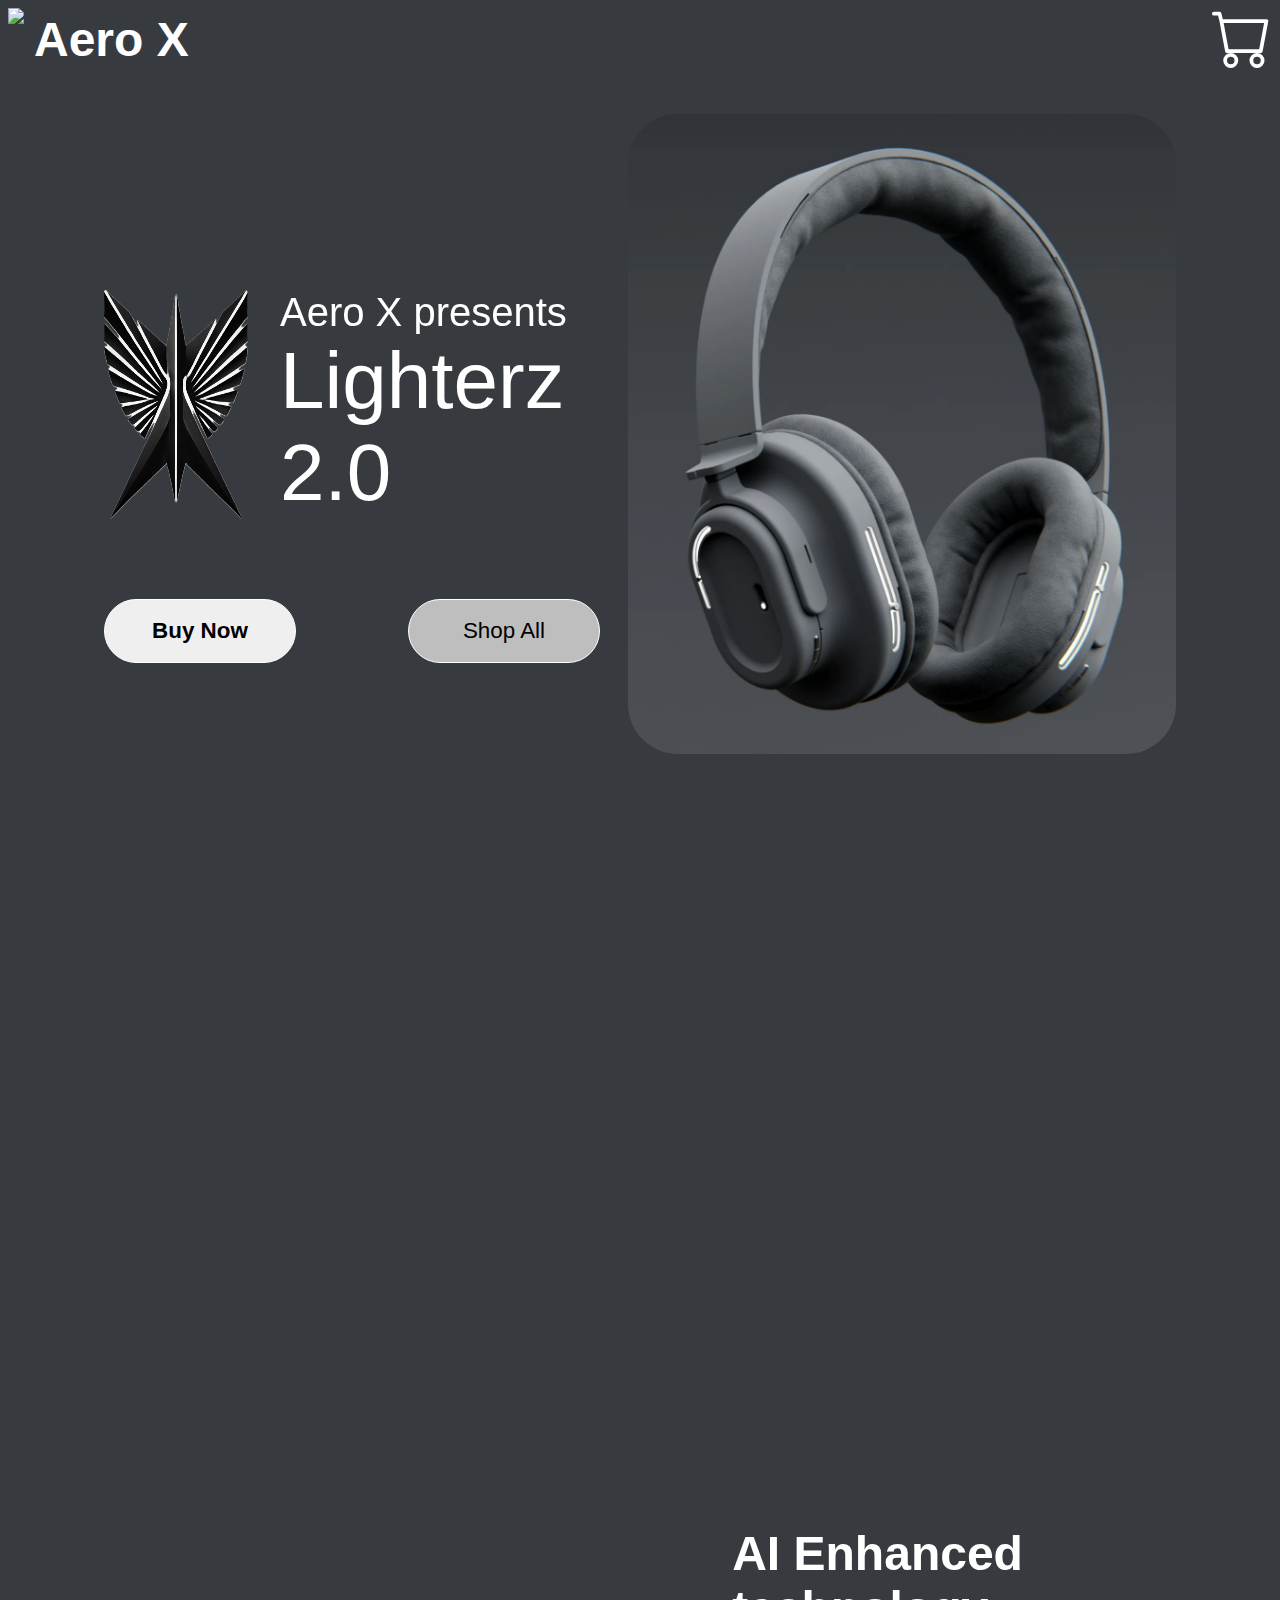
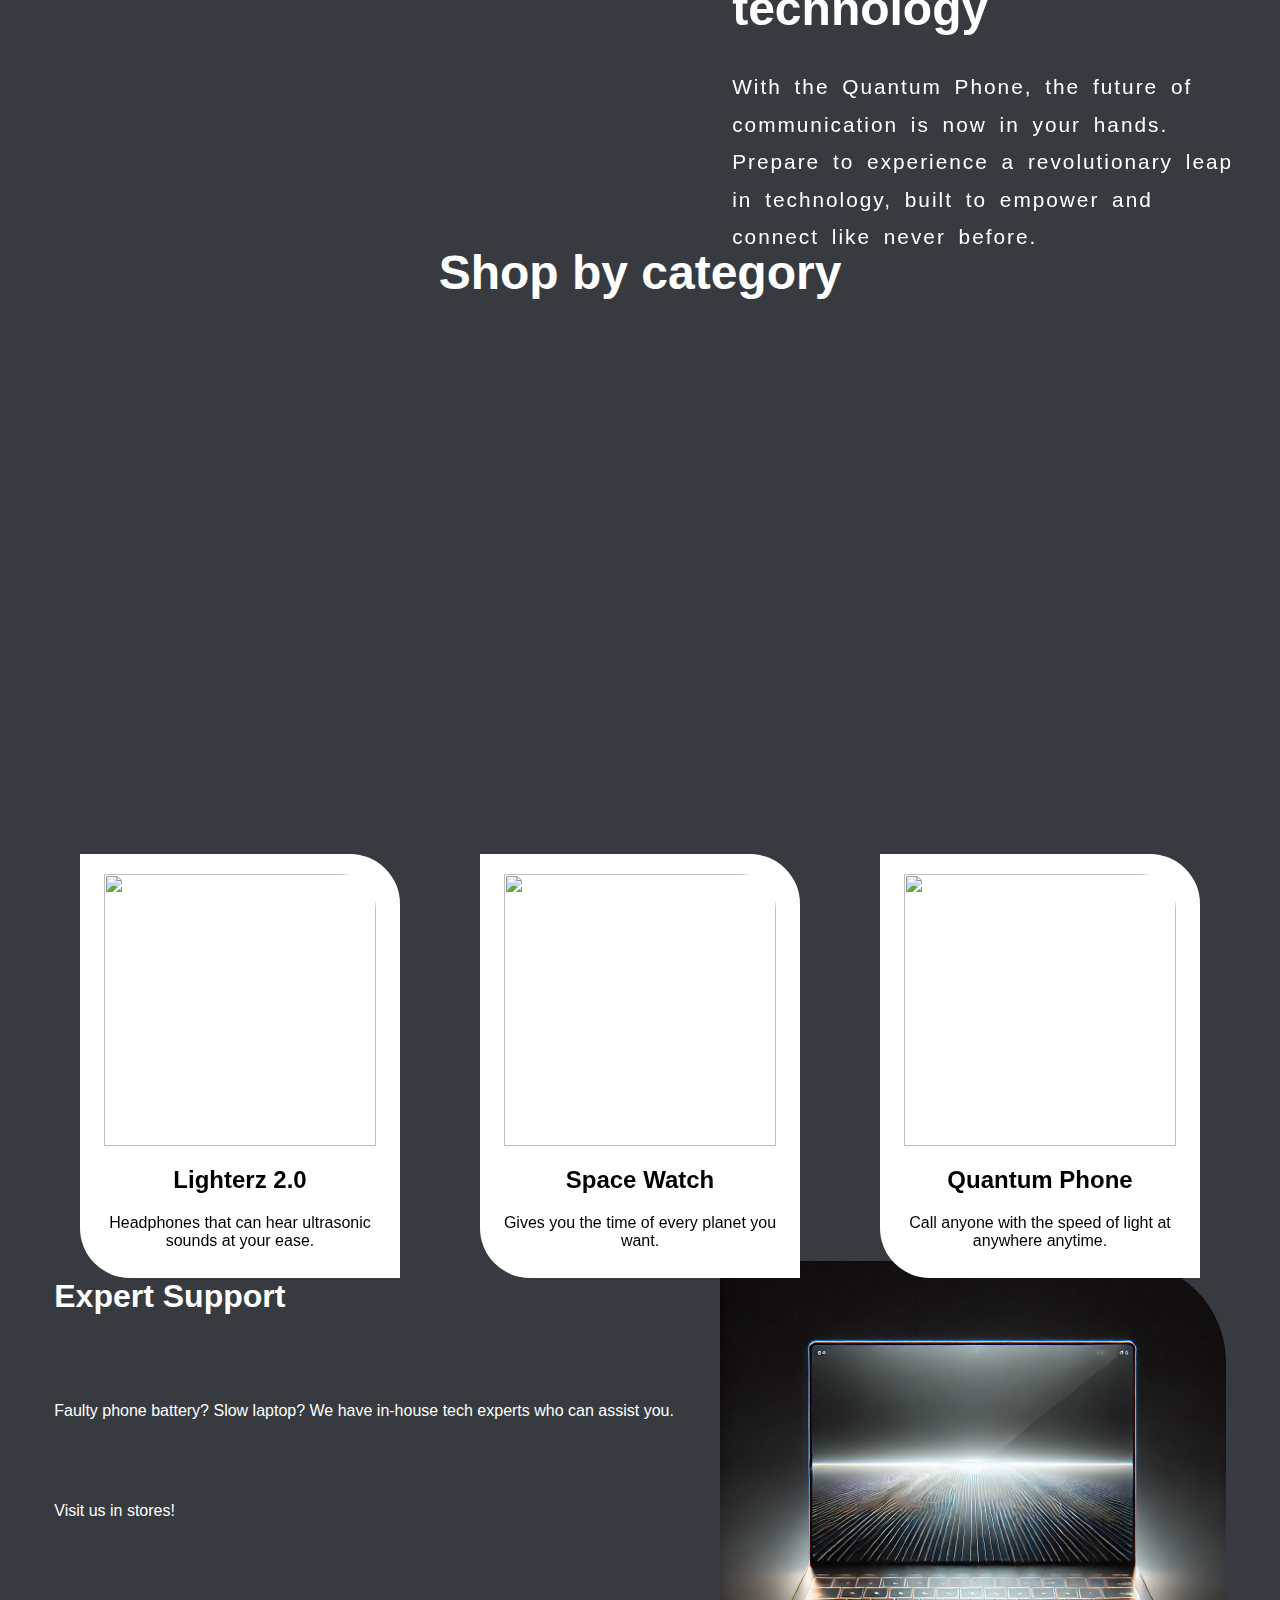
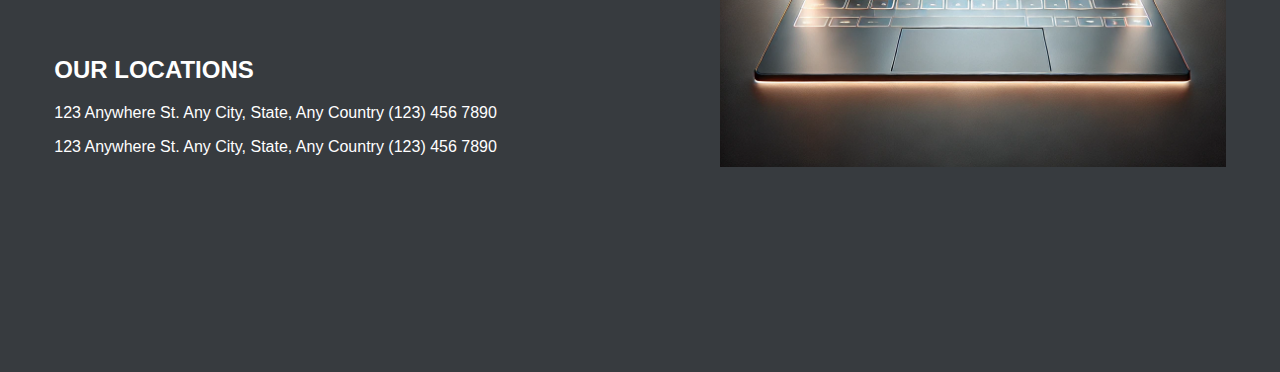
==== index.html @ 8b1b899b "Add files via upload" ====
<!DOCTYPE html>
<html lang="en">
<head>
    <meta charset="UTF-8">
    <meta name="viewport" content="width=device-width, initial-scale=1.0">
    <title>Aero X</title>
    <link rel="stylesheet" href="./styles.css">
    <link href="https://unpkg.com/aos@2.3.1/dist/aos.css" rel="stylesheet">
    <link
    rel="stylesheet"
    href="https://cdnjs.cloudflare.com/ajax/libs/animate.css/4.1.1/animate.min.css"
  />
</head>
<body>
    <header>
        <div id="hLeft">
            <img style="height: 60px;" src="./assets/logo/white.png">
            <h1 id="aerox">Aero X</h1>

        </div>
        <div id="hRight">
            <svg xmlns="http://www.w3.org/2000/svg" width="60" height="60" fill="currentColor" class="bi bi-cart" viewBox="0 0 16 16">
                <path d="M0 1.5A.5.5 0 0 1 .5 1H2a.5.5 0 0 1 .485.379L2.89 3H14.5a.5.5 0 0 1 .491.592l-1.5 8A.5.5 0 0 1 13 12H4a.5.5 0 0 1-.491-.408L2.01 3.607 1.61 2H.5a.5.5 0 0 1-.5-.5M3.102 4l1.313 7h8.17l1.313-7zM5 12a2 2 0 1 0 0 4 2 2 0 0 0 0-4m7 0a2 2 0 1 0 0 4 2 2 0 0 0 0-4m-7 1a1 1 0 1 1 0 2 1 1 0 0 1 0-2m7 0a1 1 0 1 1 0 2 1 1 0 0 1 0-2"/>
              </svg>
    </div>
    </header>
    <hero>
        <div id="hero-box">
            <div data-aos="slide-right" data-aos-duration="1000" id="lighterz">
                <img id="bird-logo" src="./assets/logo/bird.png">
                <div>
                    <h1 id="aero-presents">Aero X presents</h1>
                    <h1 id="lighterz-txt">Lighterz 2.0</h1>
                </div>
            </div>
            <div id="start-button">
                <a data-aos="slide-up" data-aos-duration="1000" href="./lighterz.html"><button class="buttn-all" id="buynow">Buy Now</button></a>
                <a data-aos="slide-up" data-aos-duration="1200" href="#productz"><button class="buttn-all" id="shopall">Shop All</button></a>
            </div>
        </div>
        <img data-aos="slide-up" data-aos-duration="1200" class="square-headphone" id="showw" src="./assets/headphones/graySquare.png">
    </hero>
    <div class="ai-enhance">
        <img data-aos="flip-right" data-aos-duration="1500" id="square-phone" src="./assets/Watches/square-phone.png">
        <div data-aos="slide-up" data-aos-duration="1000">
            <h1 class="phone-heading">AI Enhanced technology</h1>
            <p id="phone-para">With the Quantum Phone, the future of communication is now in your hands. Prepare to experience a revolutionary leap in technology, built to empower and connect like never before.</p>
        </div>
    </div>
    <div class="product-page" id="productz">
        <h1>Shop by category</h1>
        <div class="products">
            <a data-aos="slide-up" data-aos-anchor-placement="center-bottom" data-aos-duration="600" href="./lighterz.html" class="product-data">
                <img class="product-logo" src="./assets/logo/S-head.png">
                <h2 class="product-name">Lighterz 2.0</h2>
                <p class="product-info">Headphones that can hear ultrasonic sounds at your ease.</p>
            </a>
            <a data-aos="slide-up" data-aos-anchor-placement="center-bottom" data-aos-duration="900" href="./space watch.html" class="product-data">
                <img class="product-logo" src="./assets/logo/S-watch.png">
                <h2 class="product-name">Space Watch</h2>
                <p class="product-info">Gives you the time of every planet you want.</p>
            </a>
            <a data-aos="slide-up" data-aos-anchor-placement="center-bottom" data-aos-duration="1200" href="./quantum phone.html" class="product-data">
                <img class="product-logo" src="./assets/logo/s-phone.png">
                <h2 class="product-name">Quantum Phone</h2>
                <p class="product-info">Call anyone with the speed of light at anywhere anytime.</p>
            </a>
        </div>
        <button class="buttn-all">Wishlist</button>
    </div>
    <div class="support-box">
        <div class="support-data">
            <div class="support">
                <h1>Expert Support</h1>
                <p>Faulty phone battery? Slow laptop? We have in-house tech experts who can assist you.</p>
                <p>Visit us in stores!</p>
            </div>
            <div class="location">
                <h2>OUR LOCATIONS</h2>
                <p>123 Anywhere St.
                    Any City, State, Any Country
                    (123) 456 7890</p>
                <p>123 Anywhere St.
                    Any City, State, Any Country
                    (123) 456 7890</p>
            </div>
        </div>
        <div class="laptop-box">
            <img class="laptop-img" src="./assets/logo/laptop.webp">
        </div>
    </div>
    <script src="./script.js"></script>
    <script src="https://unpkg.com/aos@2.3.1/dist/aos.js"></script>
    <script>
        AOS.init();
      </script>
      
</body>
</html>
---- styles.css ----
html{
    scroll-behavior: smooth;
}

body{
    background-color: #373b3f;
    font-family:'Trebuchet MS', 'Lucida Sans Unicode', 'Lucida Grande', 'Lucida Sans', Arial, sans-serif;
    color: white;
    
}
header{
    display: flex;
    justify-content: space-between;
}
#hLeft{
    display: flex;
}

#aerox{
    font-size: 3rem;
    margin-top: 4px;
    margin-left: 10px;      /* pixel here for margin */
}

.square-headphone{
    height: 40rem;
    border-radius: 50px;
    position: relative;
    top: -3rem;
    /* box-shadow: 0 0 20px rgb(255, 255, 255); */
    animation: glowing 4s ease-in 2s infinite ;

}

@keyframes glowing { 
    0%{
        box-shadow: none;
    }
    50%{
        box-shadow: 0 0 20px rgb(206, 206, 206);
    }
    100%{
        box-shadow: none;
    }
}

#hidee{
    display: none;
}





hero{
    height: 85vh;
    display: flex;
    justify-content: space-around;
    padding: 0 6rem;
    align-items: center;
}

#hero-box{
    width: 100%;
    height: 50%;
    
}

#lighterz{
    display: flex;
}

#lighterz > div{
    margin-left: 2rem;
}

#aero-presents{
    font-size: 2.5rem;
    margin: 0;
    font-weight: 100;
}
#lighterz-txt{
    font-size: 5rem;
    margin: 0;
    font-weight: 100;
}

#bird-logo{
    width: 9rem;
}

.buttn-all{
    width: 12rem;
    height: 4rem;
    border-radius: 2rem;
    border: none;
    font-size: 1.4rem;
    font-weight: 600;
    transition: transform 0.2s ease;
    border: solid 1px rgb(255, 255, 255)
}

.buttn-all:hover{
    transform: scale(1.05);   
}

#shopall{
    font-weight: 100;
    background-color: #bebebe;
}

#start-button{
    display: flex;
    gap: 7rem;
    position: relative;
    top: 5rem;
    left: 0;
    height: 15vh;
}

.ai-enhance{
    display: flex;
    justify-content: space-around;
    align-items: center;
    height: 100vh;
    width: 100%;
}

#square-phone{
    height: 40rem;
    border-radius: 0 100px 0 0;
}

.ai-enhance > div{
    width: 40vw;
    height: 40vh;
}

.phone-heading{
    font-size: 3rem;

}
#phone-para{
    font-size: 1.3rem;
    gap: 30px;
    font-weight:100;
    letter-spacing:2px;
    line-height: 1.8;
    word-spacing: 5px;
}

.product-page{
    display: flex;
    flex-direction: column;
    align-items: center;
    justify-content: space-around;
    height: 100vh;
}
.product-page h1{
    font-size: 3rem;
}

.products{
    display: flex;
    justify-content: space-around;
    gap: 5rem;
}

.product-data{
    width: 20rem;
    height: 24rem;
    background-color: #fff;
    display: flex;
    flex-direction: column;
    align-items: center;
    border-radius: 0 50px;
    padding: 20px 0;
    text-decoration: none;

}

.product-logo{
    width: 17rem;
    height: 17rem;
    border-radius: 0 35px 0 0;
    margin: 0;
    padding: 0;
    transition: transform 0.2s ease;
}

.product-logo:hover{
    transform: scale(1.05);
}

.product-name{
    color: black;

}

.product-info{
    color: black;
    margin: 0;
    padding: 0 1rem;
    font-weight: 100;
    text-align: center;

}



.support-box{
    height: 100vh;
    display: flex;
    justify-content: space-evenly;
    align-items: center;
}

.support-data{
    display: flex;
    flex-direction: column;
    gap: 100px;
}

.support{
    display: flex;
    flex-direction: column;
    gap: 50px;
}

.laptop-box{
    display: flex;
    width: 40%;
}

.laptop-img{
    width: 100%;
    height: 100%;
    border-radius: 0 20% 0 0;
}
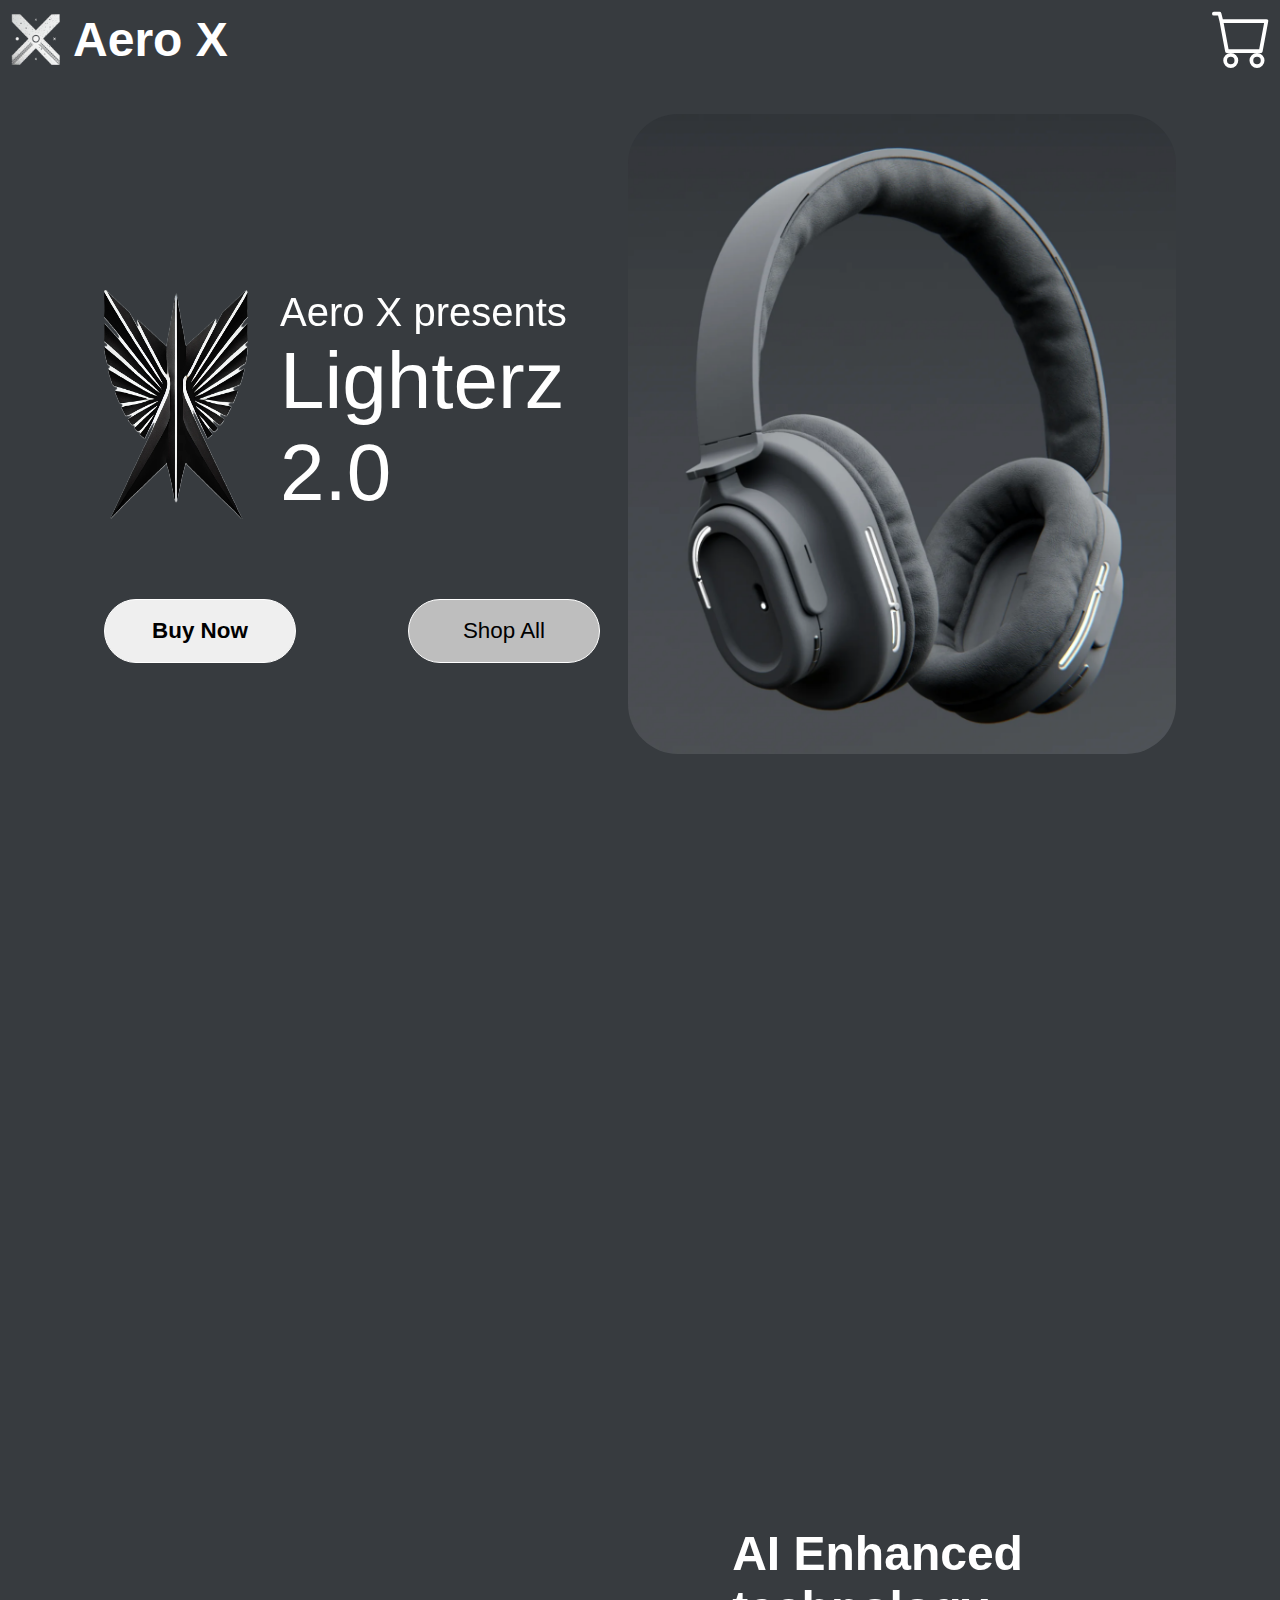
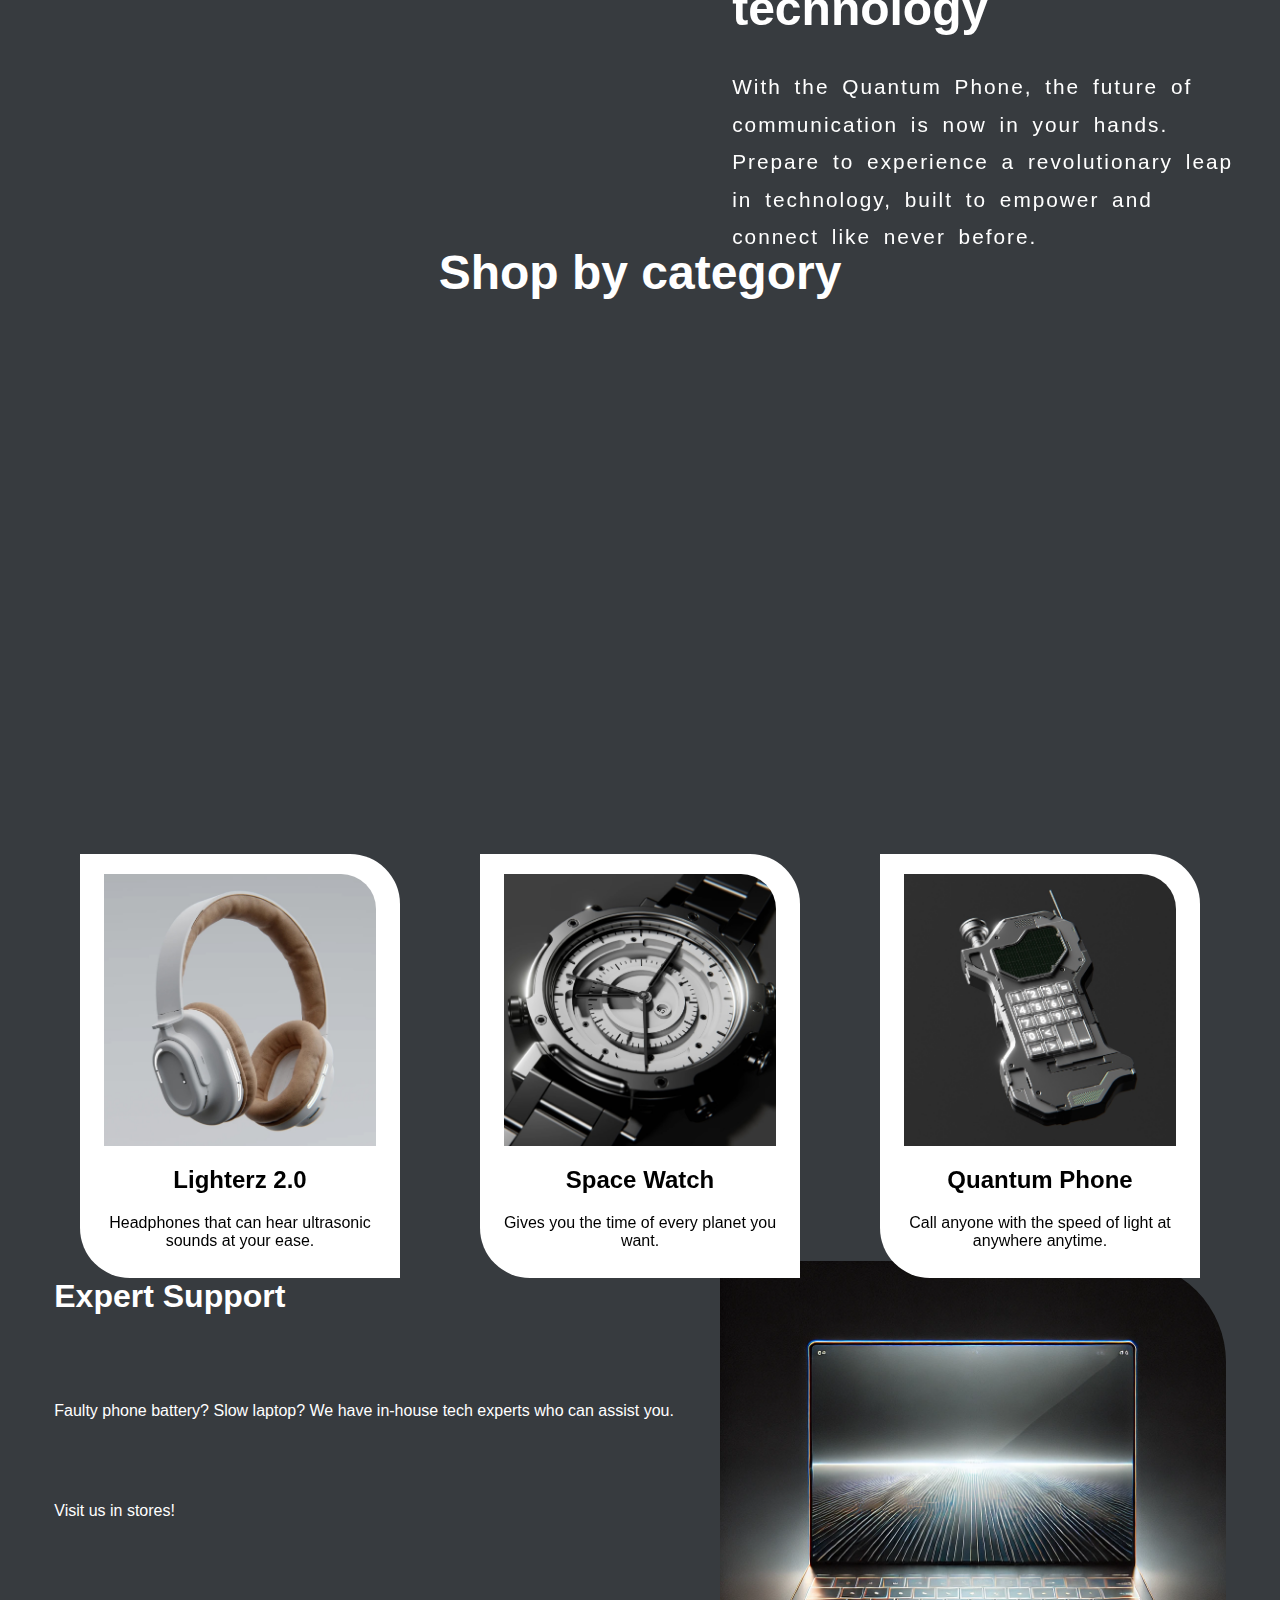
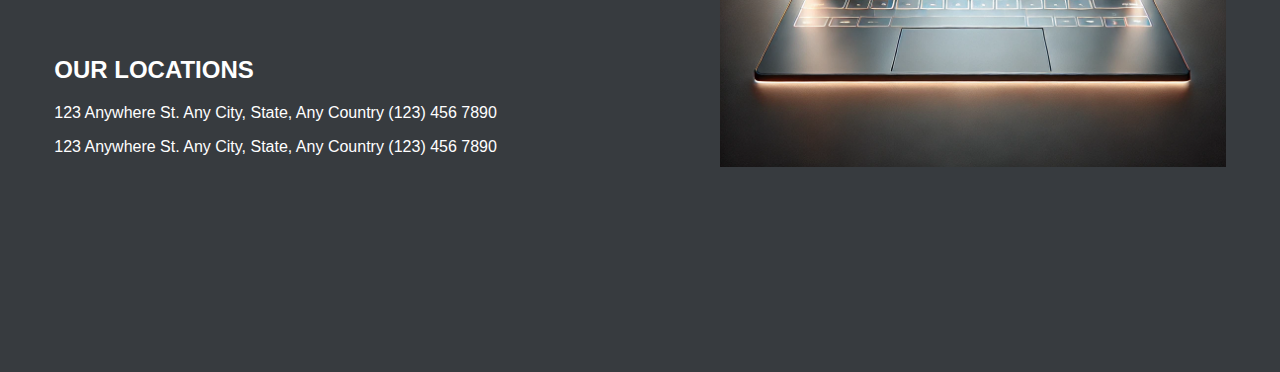
==== commit 5326aaaa: "Update index.html" ====
--- a/index.html
+++ b/index.html
@@ -56,7 +56,7 @@
                 <p class="product-info">Headphones that can hear ultrasonic sounds at your ease.</p>
             </a>
             <a data-aos="slide-up" data-aos-anchor-placement="center-bottom" data-aos-duration="900" href="./space watch.html" class="product-data">
-                <img class="product-logo" src="./assets/logo/S-watch.png">
+                <img class="product-logo" src="./assets/logo/s-watch.png">
                 <h2 class="product-name">Space Watch</h2>
                 <p class="product-info">Gives you the time of every planet you want.</p>
             </a>
@@ -96,4 +96,4 @@
       </script>
       
 </body>
-</html>+</html>
